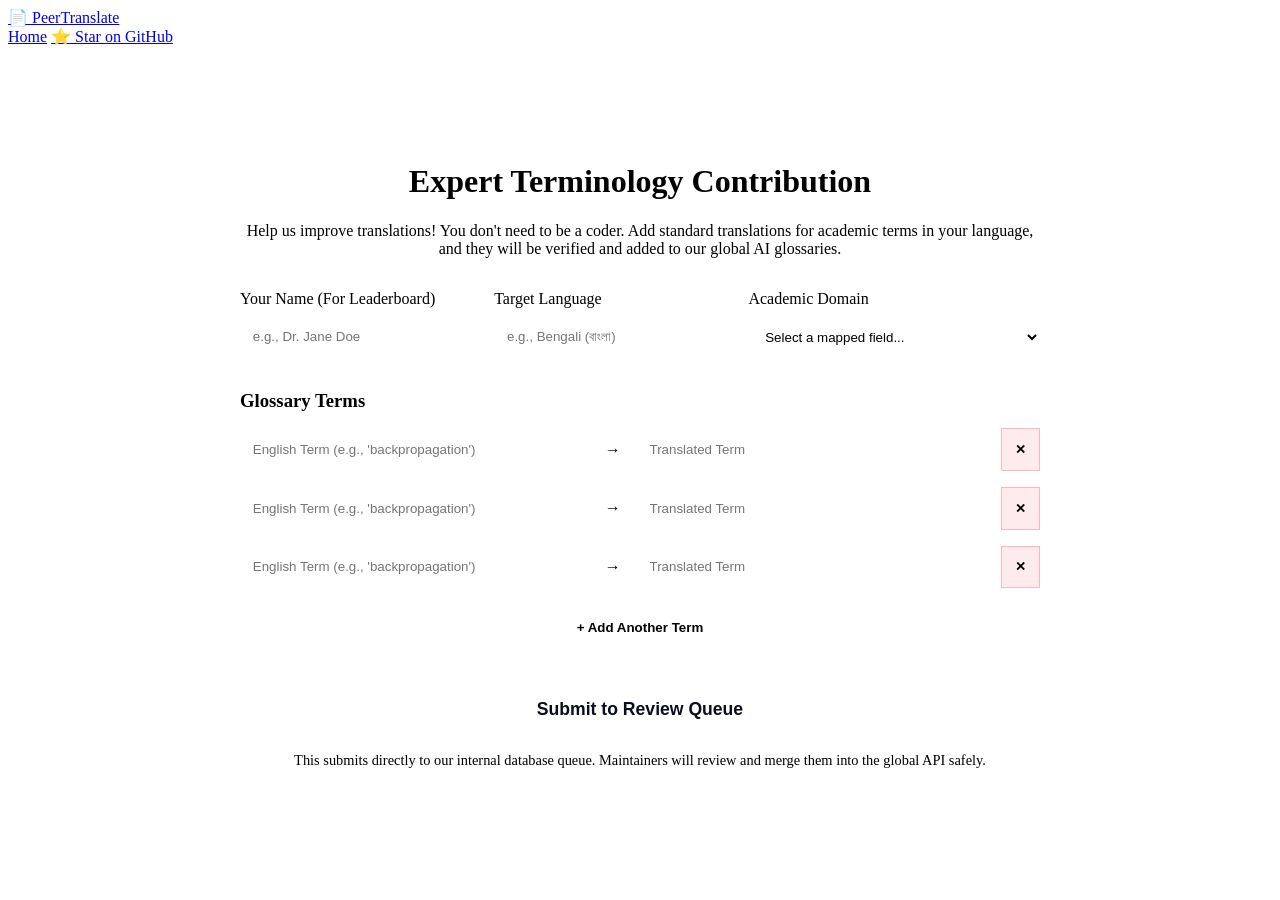
==== frontend/contribute.html @ 332cb85b "fix: improved ui language fallback logic" ====
<!DOCTYPE html>
<html lang="en">
<head>
    <meta charset="UTF-8">
    <meta name="viewport" content="width=device-width, initial-scale=1.0">
    <title>Contribute terms — PeerTranslate</title>
    <!-- Stylesheets -->
    <link rel="stylesheet" href="/static/css/style.css">
    <!-- Favicon -->
    <link rel="icon" href="data:image/svg+xml,<svg xmlns='http://www.w3.org/2000/svg' viewBox='0 0 100 100'><text y='.9em' font-size='90'>📄</text></svg>">
    
    <style>
        .contribute-container {
            max-width: 800px;
            margin: 4rem auto;
            padding: 2rem;
            background: var(--bg-card);
            border-radius: var(--radius-lg);
            border: 1px solid var(--border-glass);
            box-shadow: var(--shadow-md);
        }
        
        .header-text {
            text-align: center;
            margin-bottom: 2rem;
        }
        
        .term-row {
            display: flex;
            gap: 1rem;
            margin-bottom: 1rem;
            align-items: center;
        }
        
        .term-input {
            flex: 1;
            padding: 0.8rem;
            background: var(--bg-tertiary);
            border: 1px solid var(--border-glass);
            color: var(--text-primary);
            border-radius: var(--radius-sm);
        }
        
        .btn-remove {
            background: rgba(244, 63, 94, 0.1);
            color: var(--accent-rose);
            border: 1px solid rgba(244, 63, 94, 0.3);
            cursor: pointer;
            padding: 0.8rem;
            border-radius: var(--radius-sm);
            font-weight: bold;
        }
        
        .btn-add {
            width: 100%;
            padding: 1rem;
            background: var(--bg-tertiary);
            color: var(--text-primary);
            border: 1px dashed var(--border-glass);
            cursor: pointer;
            border-radius: var(--radius-sm);
            margin-bottom: 2rem;
            font-weight: bold;
        }
        
        .btn-add:hover {
            border-color: var(--accent-cyan);
            color: var(--accent-cyan);
        }
        
        .btn-submit {
            width: 100%;
            padding: 1rem;
            background: var(--gradient-primary);
            color: #0a0e1a;
            border: none;
            border-radius: var(--radius-pill);
            cursor: pointer;
            font-weight: bold;
            font-size: 1.1rem;
        }
        
        .github-notice {
            margin-top: 1rem;
            text-align: center;
            color: var(--text-muted);
            font-size: 0.9rem;
        }
    </style>
</head>
<body>

    <nav class="navbar" id="navbar">
        <div class="container">
            <a href="/" class="nav-brand">
                <span class="nav-logo">📄 PeerTranslate</span>
            </a>
            <div class="nav-links">
                <a href="/" class="nav-link">Home</a>
                <a href="https://github.com/muminul-hoque/PeerTranslate" target="_blank" class="github-star-btn">⭐ Star on GitHub</a>
            </div>
        </div>
    </nav>

    <div class="contribute-container">
        <div class="header-text">
            <h1>Expert Terminology Contribution</h1>
            <p style="color: var(--text-secondary);">Help us improve translations! You don't need to be a coder. Add standard translations for academic terms in your language, and they will be verified and added to our global AI glossaries.</p>
        </div>

        <form id="contribute-form">
            <div style="display: flex; gap: 1rem; margin-bottom: 2rem;">
                <div style="flex: 1;">
                    <label style="display: block; margin-bottom: 0.5rem; color: var(--text-muted);">Your Name (For Leaderboard)</label>
                    <input type="text" id="name-input" class="term-input" placeholder="e.g., Dr. Jane Doe" required>
                </div>
                <div style="flex: 1;">
                    <label style="display: block; margin-bottom: 0.5rem; color: var(--text-muted);">Target Language</label>
                    <input type="text" id="lang-input" class="term-input" placeholder="e.g., Bengali (বাংলা)" required>
                </div>
                <div style="flex: 1;">
                    <label style="display: block; margin-bottom: 0.5rem; color: var(--text-muted);">Academic Domain</label>
                    <select id="domain-input" class="term-input" required onchange="toggleCustomDomain()">
                        <option value="" disabled selected>Select a mapped field...</option>
                        <optgroup label="Formal Sciences">
                            <option value="cs">Computer Science (cs)</option>
                            <option value="ml">Machine Learning / AI (ml)</option>
                            <option value="math">Mathematics (math)</option>
                            <option value="statistics">Statistics (statistics)</option>
                        </optgroup>
                        <optgroup label="Natural Sciences">
                            <option value="physics">Physics (physics)</option>
                            <option value="astronomy">Astronomy (astronomy)</option>
                            <option value="chemistry">Chemistry (chemistry)</option>
                            <option value="biology">Biology (biology)</option>
                            <option value="earth_sciences">Earth Sciences (earth_sciences)</option>
                        </optgroup>
                        <optgroup label="Applied Sciences">
                            <option value="medicine">Medicine (medicine)</option>
                            <option value="engineering">Engineering (engineering)</option>
                            <option value="materials_science">Materials Science (materials_science)</option>
                            <option value="agriculture">Agriculture (agriculture)</option>
                        </optgroup>
                        <optgroup label="Social Sciences">
                            <option value="economics">Economics (economics)</option>
                            <option value="psychology">Psychology (psychology)</option>
                            <option value="sociology">Sociology (sociology)</option>
                            <option value="political_science">Political Science (political_science)</option>
                        </optgroup>
                        <optgroup label="Humanities & Other">
                            <option value="law">Law (law)</option>
                            <option value="business">Business (business)</option>
                            <option value="linguistics">Linguistics (linguistics)</option>
                            <option value="general_academic">General Academic (general_academic)</option>
                        </optgroup>
                        <optgroup label="Custom Options">
                            <option value="custom">Other (Specify Niche Field...)</option>
                        </optgroup>
                    </select>
                    <input type="text" id="custom-domain-input" class="term-input" placeholder="e.g. quantum_computing" style="display: none; margin-top: 0.5rem;">
                </div>
            </div>

            <h3 style="margin-bottom: 1rem;">Glossary Terms</h3>
            <div id="terms-container">
                <!-- Rows injected by JS -->
            </div>
            
            <button type="button" class="btn-add" id="add-term-btn">+ Add Another Term</button>
            
            <button type="submit" class="btn-submit" id="submit-btn" style="transition: all 0.3s; position: relative; display: flex; justify-content: center; align-items: center; gap: 0.5rem;">
                <span>Submit to Review Queue</span>
            </button>
            <p class="github-notice" id="success-message" style="display: none; color: var(--accent-emerald); font-weight: bold; background: rgba(52,211,153,0.1); padding: 1rem; border-radius: var(--radius-sm); margin-top: 1rem;">
                🎉 Thank you! Your terms have been safely sent to our database.
            </p>
            <p class="github-notice" id="default-notice">This submits directly to our internal database queue. Maintainers will review and merge them into the global API safely.</p>
        </form>
    </div>

    <script>
        const container = document.getElementById('terms-container');
        const addBtn = document.getElementById('add-term-btn');
        const form = document.getElementById('contribute-form');

        function addRow() {
            const row = document.createElement('div');
            row.className = 'term-row';
            row.innerHTML = `
                <input type="text" class="term-input english-term" placeholder="English Term (e.g., 'backpropagation')" required>
                <span style="color: var(--text-muted);">→</span>
                <input type="text" class="term-input target-term" placeholder="Translated Term" required>
                <button type="button" class="btn-remove">✕</button>
            `;
            
            row.querySelector('.btn-remove').addEventListener('click', () => {
                if(container.children.length > 1) row.remove();
            });
            
            container.appendChild(row);
        }

        // Add 3 rows initially
        addRow();
        addRow();
        addRow();

        addBtn.addEventListener('click', addRow);

        function toggleCustomDomain() {
            const select = document.getElementById('domain-input');
            const customInput = document.getElementById('custom-domain-input');
            if (select.value === 'custom') {
                customInput.style.display = 'block';
                customInput.required = true;
            } else {
                customInput.style.display = 'none';
                customInput.required = false;
            }
        }

        form.addEventListener('submit', async (e) => {
            e.preventDefault();
            
            const submitBtn = document.getElementById('submit-btn');
            const submitSpan = submitBtn.querySelector('span');
            submitBtn.disabled = true;
            submitSpan.innerText = "Submitting...";

            const lang = document.getElementById('lang-input').value;
            const contribName = document.getElementById('name-input').value;
            const domainSelect = document.getElementById('domain-input').value;
            const domain = domainSelect === 'custom' 
                ? document.getElementById('custom-domain-input').value 
                : domainSelect;
            
            const engInputs = document.querySelectorAll('.english-term');
            const tgtInputs = document.querySelectorAll('.target-term');
            
            let termDict = {};
            for(let i=0; i < engInputs.length; i++) {
                const en_term = engInputs[i].value.trim();
                const tl_term = tgtInputs[i].value.trim();
                if(en_term && tl_term) {
                    termDict[en_term] = tl_term;
                }
            }

            try {
                const response = await fetch('/api/contribute', {
                    method: 'POST',
                    headers: {'Content-Type': 'application/json'},
                    body: JSON.stringify({
                        language: lang,
                        domain: domain,
                        contributor_name: contribName,
                        terms: termDict
                    })
                });

                if (response.ok) {
                    document.getElementById('default-notice').style.display = 'none';
                    document.getElementById('success-message').style.display = 'block';
                    submitBtn.style.background = 'var(--accent-emerald)';
                    submitSpan.innerText = "Submitted Successfully!";
                    
                    // Reset form after a delay
                    setTimeout(() => {
                        window.location.reload();
                    }, 4000);
                } else {
                    submitBtn.style.background = 'var(--accent-rose)';
                    submitSpan.innerText = "Error: Database failed!";
                    submitBtn.disabled = false;
                }
            } catch (err) {
                submitBtn.style.background = 'var(--accent-rose)';
                submitSpan.innerText = "Warning: Network error";
                submitBtn.disabled = false;
            }
        });
    </script>
</body>
</html>
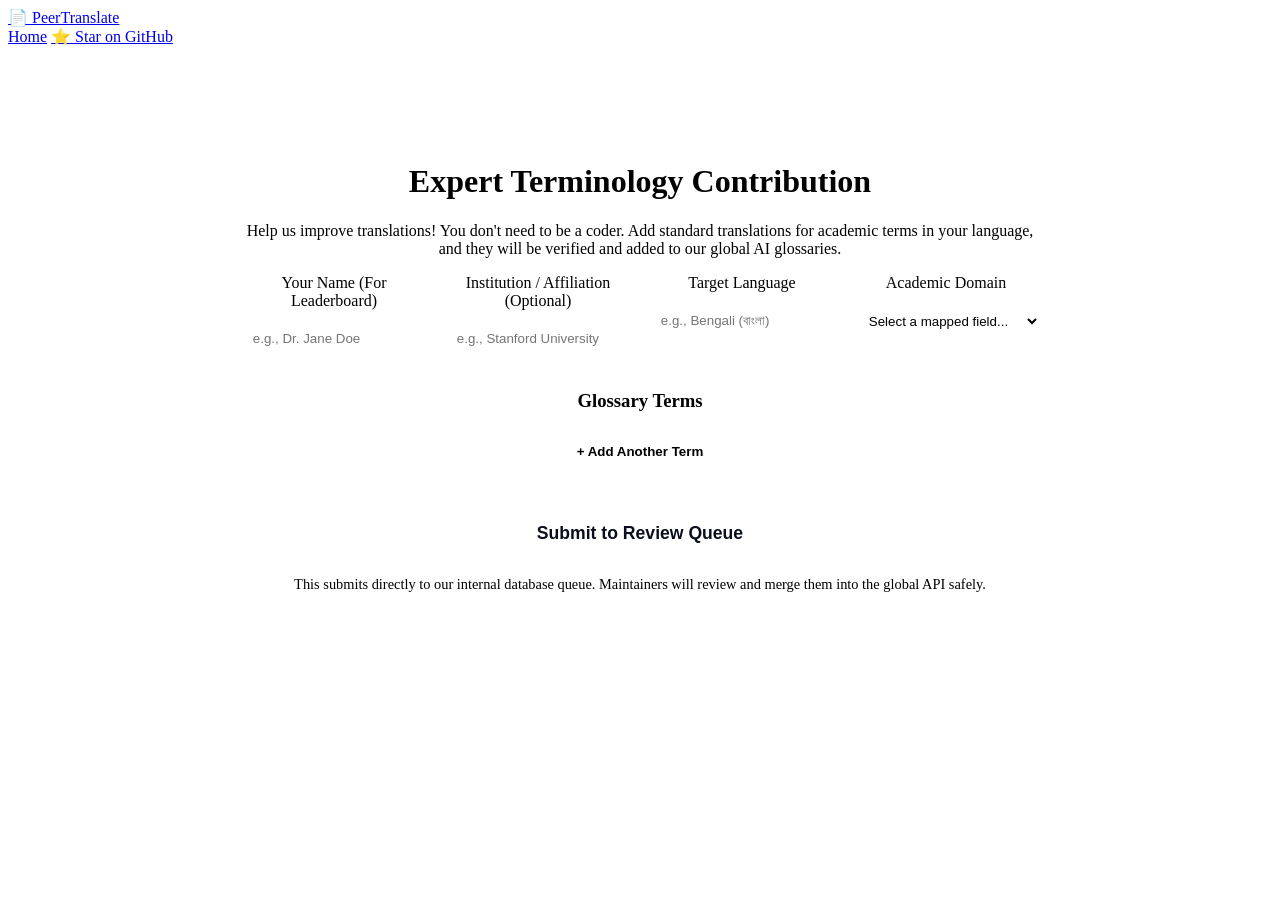
==== commit 946738d3: "feat: added simple Web GUI for glossaries and university affiliation" ====
--- a/frontend/contribute.html
+++ b/frontend/contribute.html
@@ -106,21 +106,23 @@
         <div class="header-text">
             <h1>Expert Terminology Contribution</h1>
             <p style="color: var(--text-secondary);">Help us improve translations! You don't need to be a coder. Add standard translations for academic terms in your language, and they will be verified and added to our global AI glossaries.</p>
-        </div>
-
-        <form id="contribute-form">
+                <form id="contribute-form">
             <div style="display: flex; gap: 1rem; margin-bottom: 2rem;">
                 <div style="flex: 1;">
                     <label style="display: block; margin-bottom: 0.5rem; color: var(--text-muted);">Your Name (For Leaderboard)</label>
-                    <input type="text" id="name-input" class="term-input" placeholder="e.g., Dr. Jane Doe" required>
+                    <input type="text" id="name-input" class="term-input" placeholder="e.g., Dr. Jane Doe" required style="width: 100%;">
+                </div>
+                <div style="flex: 1;">
+                    <label style="display: block; margin-bottom: 0.5rem; color: var(--text-muted);">Institution / Affiliation (Optional)</label>
+                    <input type="text" id="affiliation-input" class="term-input" placeholder="e.g., Stanford University" style="width: 100%;">
                 </div>
                 <div style="flex: 1;">
                     <label style="display: block; margin-bottom: 0.5rem; color: var(--text-muted);">Target Language</label>
-                    <input type="text" id="lang-input" class="term-input" placeholder="e.g., Bengali (বাংলা)" required>
+                    <input type="text" id="lang-input" class="term-input" placeholder="e.g., Bengali (বাংলা)" required style="width: 100%;">
                 </div>
                 <div style="flex: 1;">
                     <label style="display: block; margin-bottom: 0.5rem; color: var(--text-muted);">Academic Domain</label>
-                    <select id="domain-input" class="term-input" required onchange="toggleCustomDomain()">
+                    <select id="domain-input" class="term-input" required onchange="toggleCustomDomain()" style="width: 100%;">
                         <option value="" disabled selected>Select a mapped field...</option>
                         <optgroup label="Formal Sciences">
                             <option value="cs">Computer Science (cs)</option>
@@ -157,7 +159,7 @@
                             <option value="custom">Other (Specify Niche Field...)</option>
                         </optgroup>
                     </select>
-                    <input type="text" id="custom-domain-input" class="term-input" placeholder="e.g. quantum_computing" style="display: none; margin-top: 0.5rem;">
+                    <input type="text" id="custom-domain-input" class="term-input" placeholder="e.g. quantum_computing" style="display: none; margin-top: 0.5rem; width: 100%;">
                 </div>
             </div>
 
@@ -229,6 +231,7 @@
 
             const lang = document.getElementById('lang-input').value;
             const contribName = document.getElementById('name-input').value;
+            const affiliation = document.getElementById('affiliation-input').value;
             const domainSelect = document.getElementById('domain-input').value;
             const domain = domainSelect === 'custom' 
                 ? document.getElementById('custom-domain-input').value 
@@ -249,13 +252,15 @@
             try {
                 const response = await fetch('/api/contribute', {
                     method: 'POST',
-                    headers: {'Content-Type': 'application/json'},
+                    headers: { 'Content-Type': 'application/json' },
                     body: JSON.stringify({
                         language: lang,
                         domain: domain,
                         contributor_name: contribName,
+                        affiliation: affiliation,
                         terms: termDict
                     })
+                });    })
                 });
 
                 if (response.ok) {
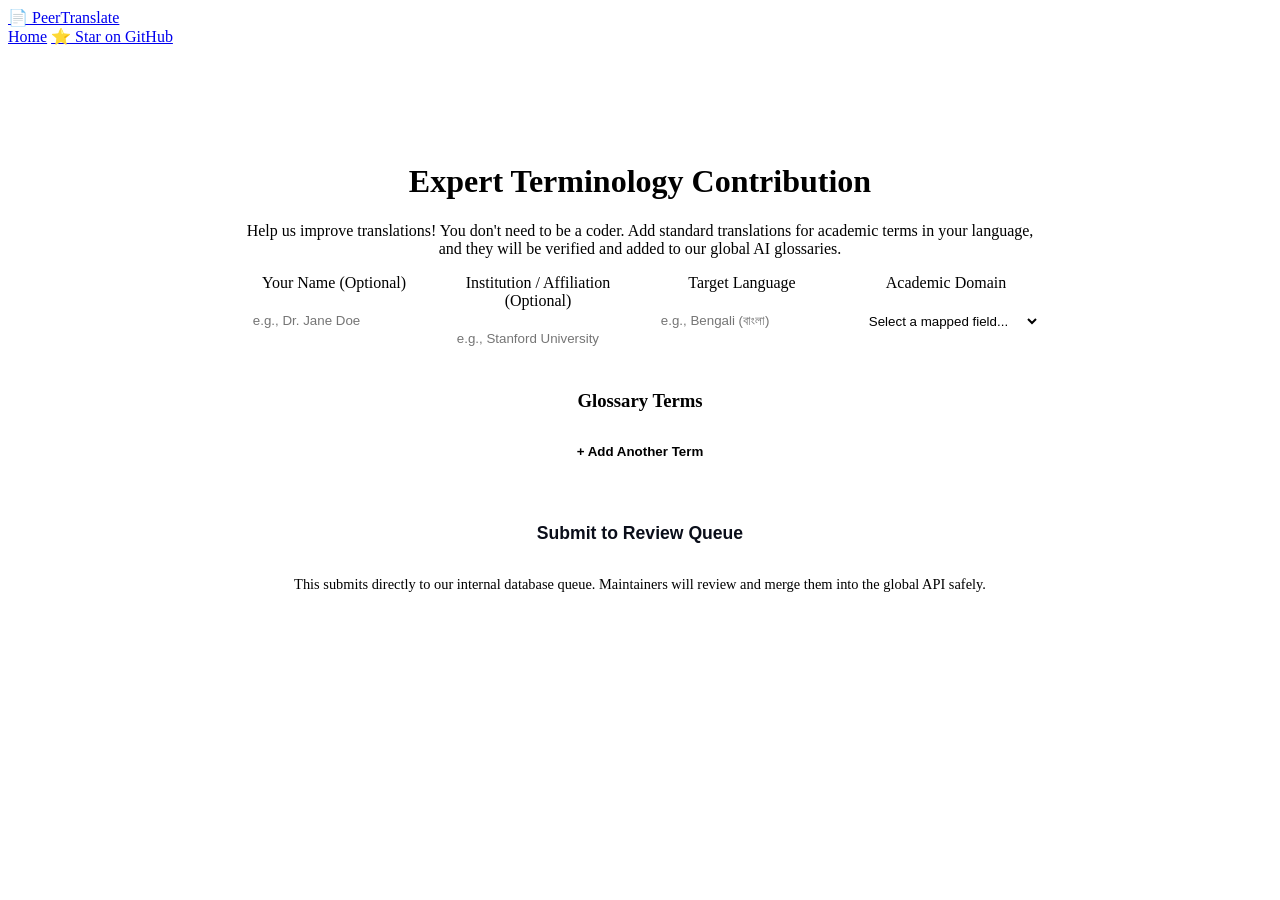
==== commit 21e27b88: "fix: resolve Render boot crash and add anonymous contribution support" ====
--- a/frontend/contribute.html
+++ b/frontend/contribute.html
@@ -109,8 +109,8 @@
                 <form id="contribute-form">
             <div style="display: flex; gap: 1rem; margin-bottom: 2rem;">
                 <div style="flex: 1;">
-                    <label style="display: block; margin-bottom: 0.5rem; color: var(--text-muted);">Your Name (For Leaderboard)</label>
-                    <input type="text" id="name-input" class="term-input" placeholder="e.g., Dr. Jane Doe" required style="width: 100%;">
+                    <label style="display: block; margin-bottom: 0.5rem; color: var(--text-muted);">Your Name (Optional)</label>
+                    <input type="text" id="name-input" class="term-input" placeholder="e.g., Dr. Jane Doe" style="width: 100%;">
                 </div>
                 <div style="flex: 1;">
                     <label style="display: block; margin-bottom: 0.5rem; color: var(--text-muted);">Institution / Affiliation (Optional)</label>
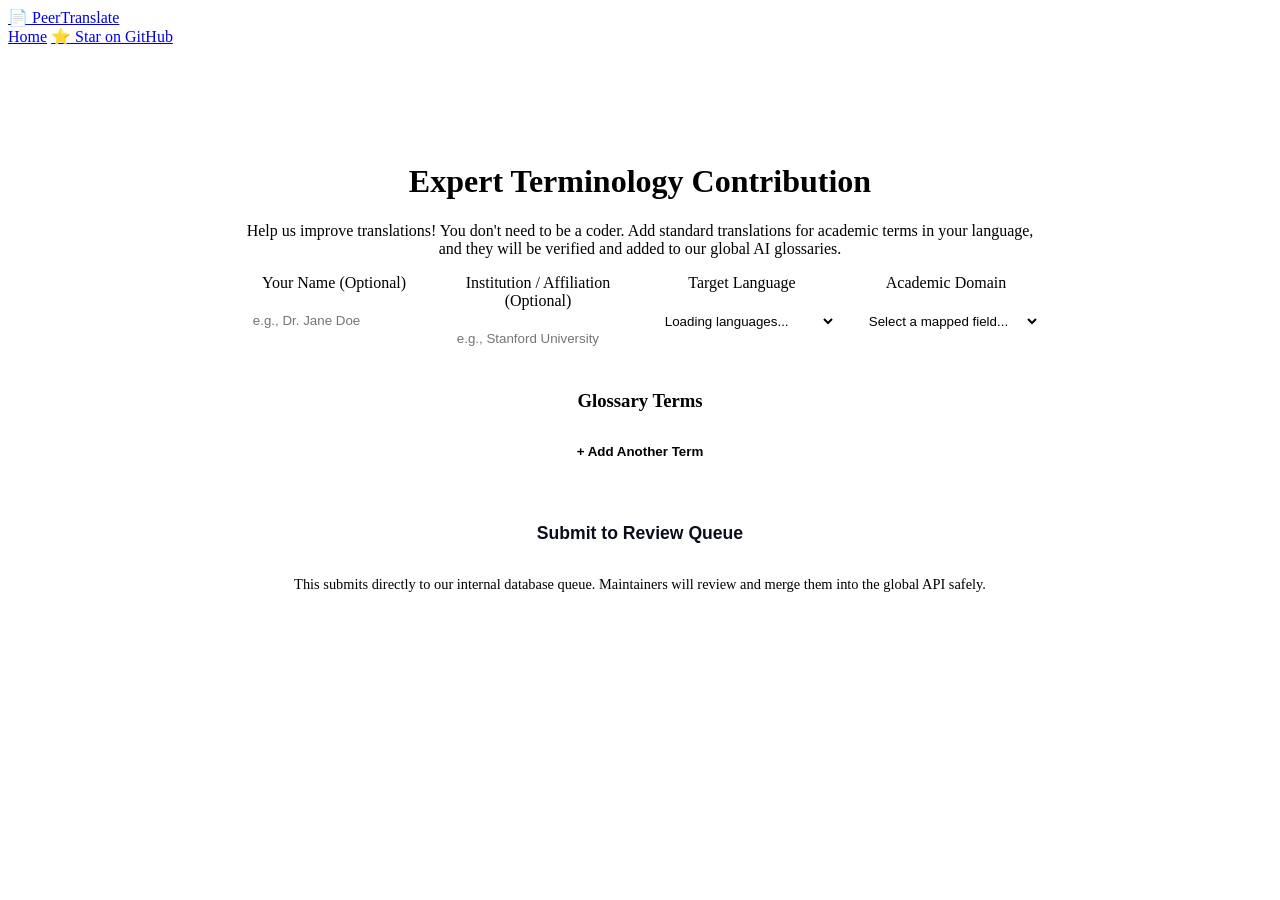
==== commit bc92226a: "fix: resolve Render crash, add anonymous auth, and secure language dropdown" ====
--- a/frontend/contribute.html
+++ b/frontend/contribute.html
@@ -118,7 +118,9 @@
                 </div>
                 <div style="flex: 1;">
                     <label style="display: block; margin-bottom: 0.5rem; color: var(--text-muted);">Target Language</label>
-                    <input type="text" id="lang-input" class="term-input" placeholder="e.g., Bengali (বাংলা)" required style="width: 100%;">
+                    <select id="lang-input" class="term-input" required style="width: 100%;">
+                        <option value="" disabled selected>Loading languages...</option>
+                    </select>
                 </div>
                 <div style="flex: 1;">
                     <label style="display: block; margin-bottom: 0.5rem; color: var(--text-muted);">Academic Domain</label>
@@ -184,6 +186,30 @@
         const container = document.getElementById('terms-container');
         const addBtn = document.getElementById('add-term-btn');
         const form = document.getElementById('contribute-form');
+        const langSelect = document.getElementById('lang-input');
+
+        // Load supported languages from API
+        async function loadLanguagesForContribute() {
+            try {
+                const response = await fetch('/api/languages');
+                const data = await response.json();
+                
+                langSelect.innerHTML = '<option value="" disabled selected>Select Target Language...</option>';
+                
+                data.languages.forEach(lang => {
+                    const opt = document.createElement('option');
+                    opt.value = lang.code;
+                    // Provide the code so the backend processes 'hi' or 'bn' properly
+                    opt.textContent = `${lang.name} (${lang.code})`;
+                    langSelect.appendChild(opt);
+                });
+            } catch (err) {
+                console.error("Failed to load languages:", err);
+                langSelect.innerHTML = '<option value="" disabled selected>Error loading languages</option>';
+            }
+        }
+        
+        loadLanguagesForContribute();
 
         function addRow() {
             const row = document.createElement('div');
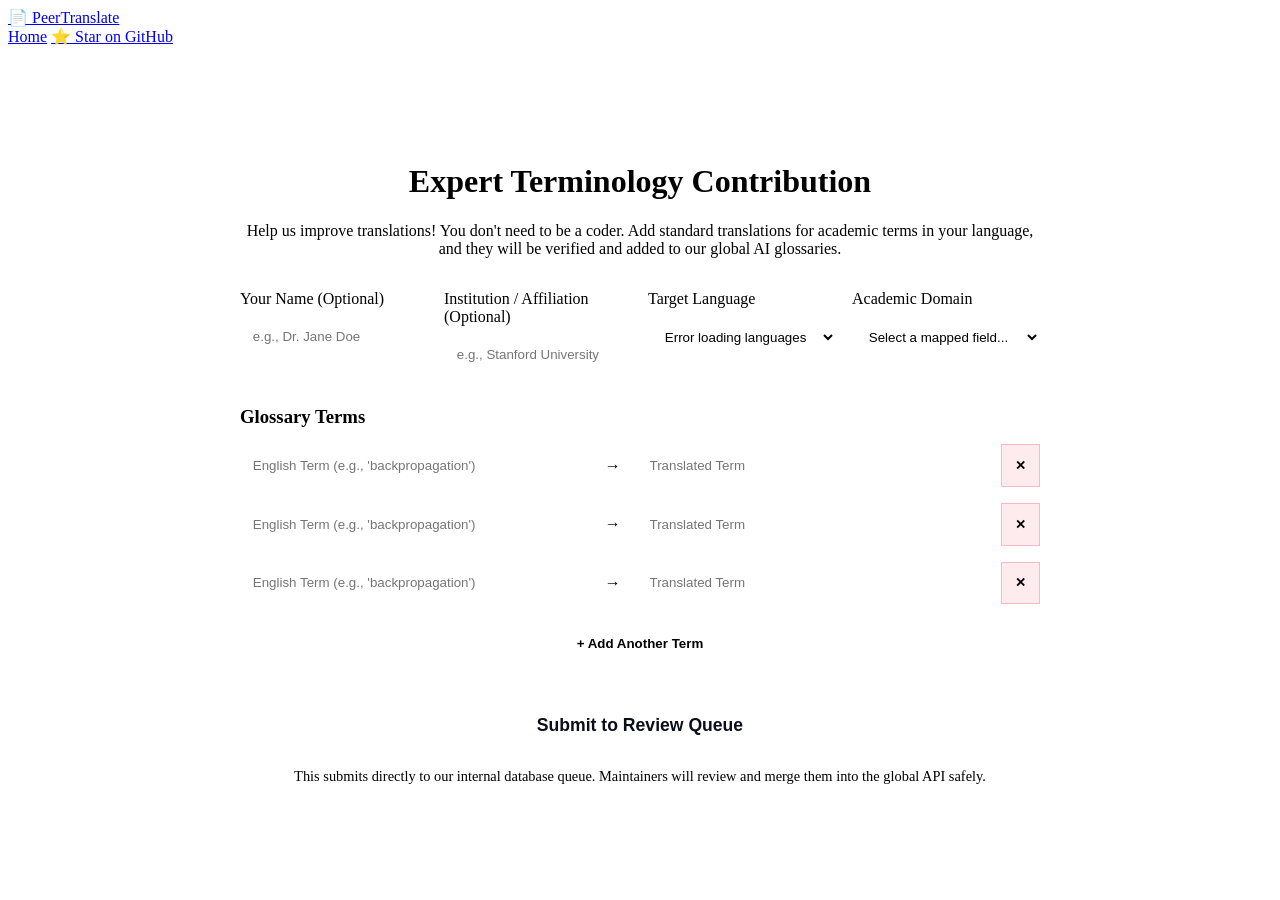
==== commit ef372429: "fix: repair broken HTML nesting on contribute page, resolve language dropdown" ====
--- a/frontend/contribute.html
+++ b/frontend/contribute.html
@@ -106,7 +106,9 @@
         <div class="header-text">
             <h1>Expert Terminology Contribution</h1>
             <p style="color: var(--text-secondary);">Help us improve translations! You don't need to be a coder. Add standard translations for academic terms in your language, and they will be verified and added to our global AI glossaries.</p>
-                <form id="contribute-form">
+        </div>
+
+        <form id="contribute-form">
             <div style="display: flex; gap: 1rem; margin-bottom: 2rem;">
                 <div style="flex: 1;">
                     <label style="display: block; margin-bottom: 0.5rem; color: var(--text-muted);">Your Name (Optional)</label>
@@ -286,7 +288,6 @@
                         affiliation: affiliation,
                         terms: termDict
                     })
-                });    })
                 });
 
                 if (response.ok) {
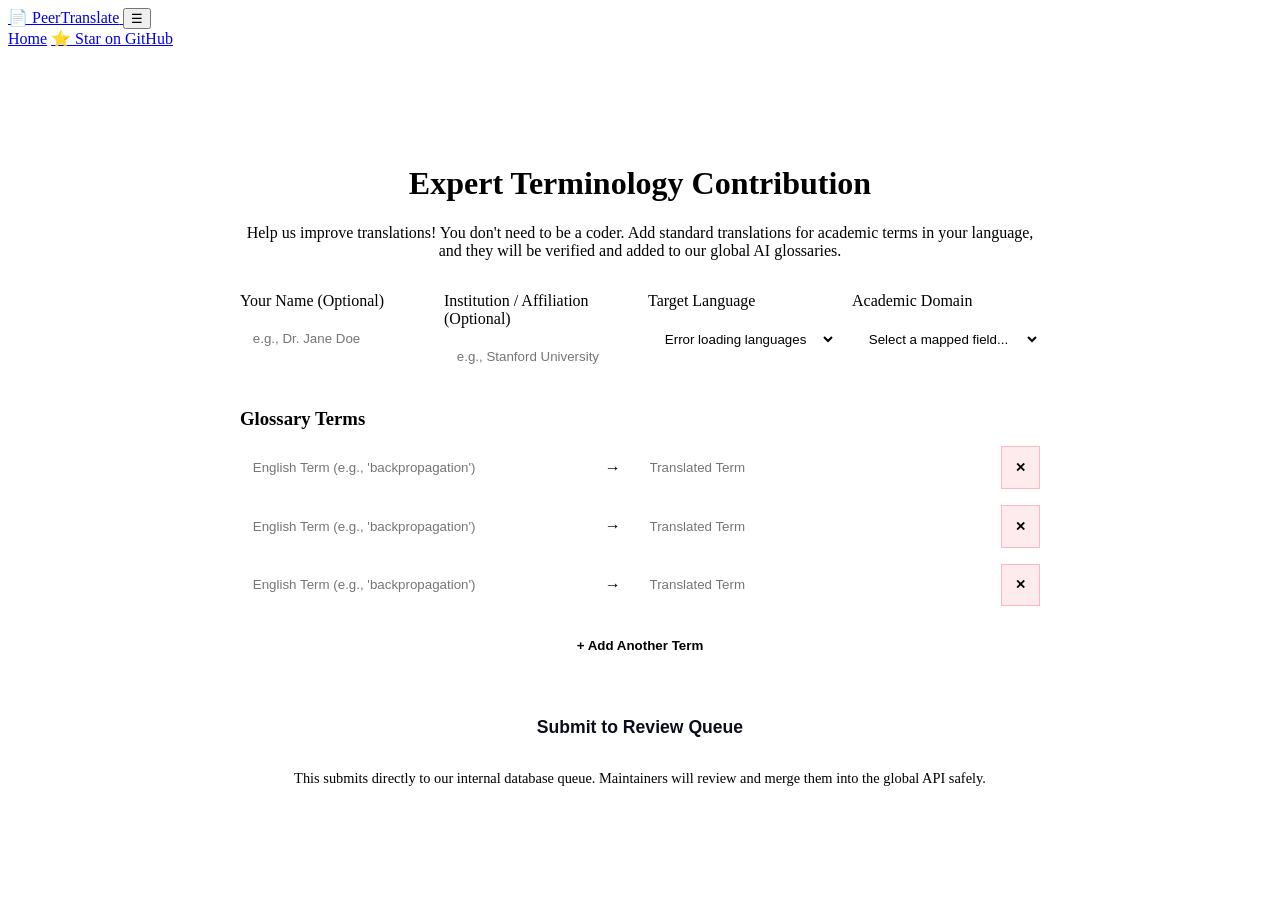
==== commit e3964cf7: "feat: initialize frontend project with landing page, file upload, and translation interface" ====
--- a/frontend/contribute.html
+++ b/frontend/contribute.html
@@ -95,12 +95,25 @@
             <a href="/" class="nav-brand">
                 <span class="nav-logo">📄 PeerTranslate</span>
             </a>
+            <button class="nav-hamburger" aria-label="Open menu">☰</button>
             <div class="nav-links">
                 <a href="/" class="nav-link">Home</a>
                 <a href="https://github.com/muminul-hoque/PeerTranslate" target="_blank" class="github-star-btn">⭐ Star on GitHub</a>
             </div>
         </div>
     </nav>
+
+    <script>
+        document.addEventListener('DOMContentLoaded', () => {
+            const hamburger = document.querySelector('.nav-hamburger');
+            const navLinks = document.querySelector('.nav-links');
+            if (hamburger && navLinks) {
+                hamburger.addEventListener('click', () => {
+                    navLinks.classList.toggle('mobile-open');
+                });
+            }
+        });
+    </script>
 
     <div class="contribute-container">
         <div class="header-text">
